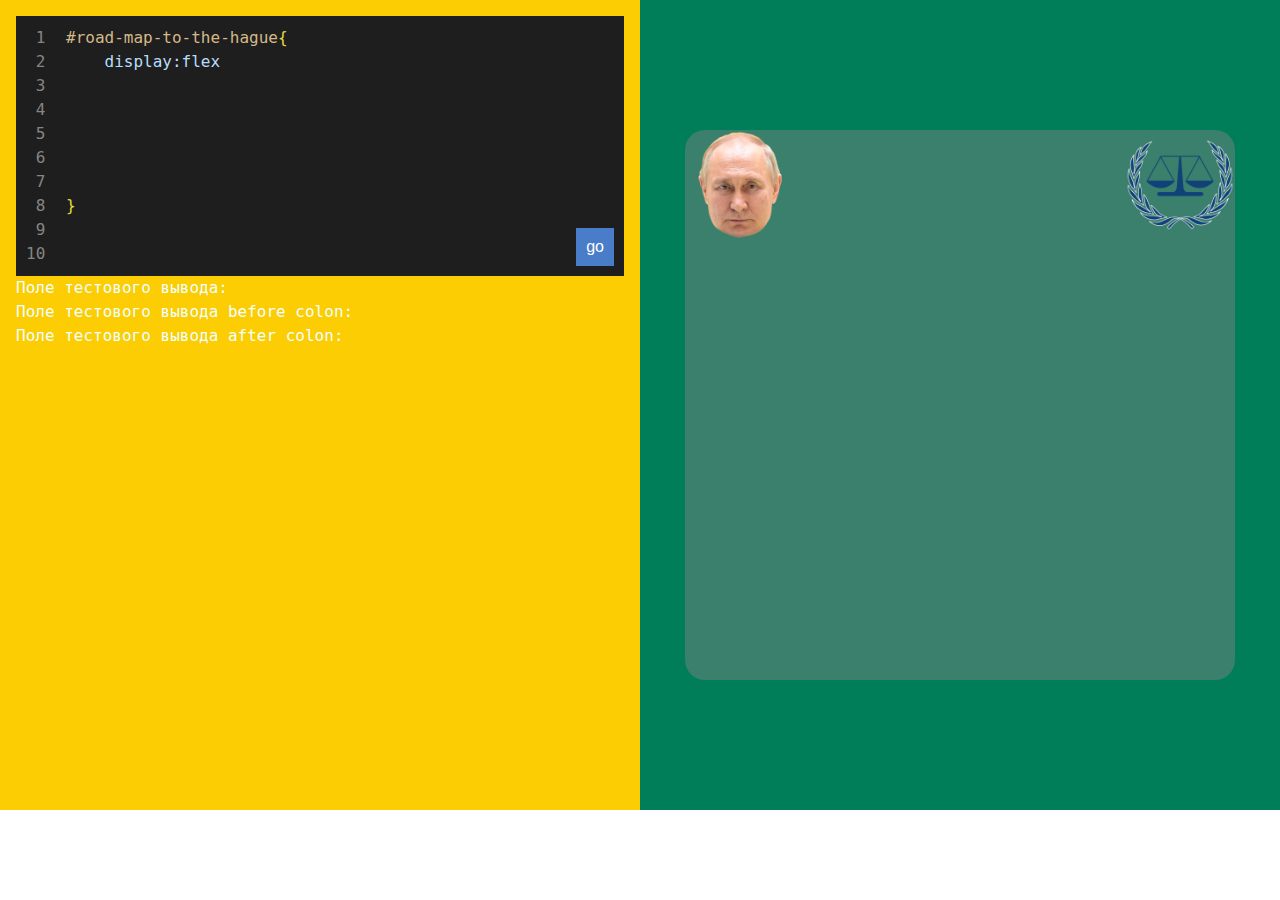
==== index.html @ eaae1a16 "Add files via upload" ====
<!DOCTYPE html>
<html lang="en">

<head>
    <meta charset="UTF-8">
    <meta http-equiv="X-UA-Compatible" content="IE=edge">
    <meta name="viewport" content="width=device-width, initial-scale=1.0">
    <title>Document</title>
    <link rel="stylesheet" href="css/reset.css">
    <link rel="stylesheet" href="css/style.css">
</head>

<body>
    <section id="sidebar">
        <div id="editor">
            <div id="css">
                <div id="line-number">
                    <p>1</p>
                    <p>2</p>
                    <p>3</p>
                    <p>4</p>
                    <p>5</p>
                    <p>6</p>
                    <p>7</p>
                    <p>8</p>
                    <p>9</p>
                    <p>10</p>
                </div>
                <pre id="selector-start"><span class="selector-text">#road-map-to-the-hague</span><span class="parenthesis">&#123;</span>
    <span class="rules-text">display:flex</span></pre>
                <textarea name="" id="code"></textarea>
                <pre id="selector-end"><span class="parenthesis">&#125;</span></pre>
            </div>
            <button id="next">go</button>
        </div>
        <p class="test-area">Поле тестового вывода: <span id="code-output"></span></p>
        <p class="test-area">Поле тестового вывода before colon: <span id="code-output-before"></span></p>
        <p class="test-area">Поле тестового вывода after colon: <span id="code-output-after"></span></p>
    </section>
    <section id="road-map-to-the-hague">

        <div id="board">
            <div class="face">
                <div class="putin"><img src="img/putin.png" alt=""></div>
            </div>
            <div class="court"><img src="img/court.png" alt=""></div>
        </div>

    </section>


<script src="js/main.js"></script>
</body>

</html>
---- css/style.css ----
body {
    display: flex;
    font-family: Monaco, monospace;
    font-size: 16px;
    line-height: 1.5;
    color: azure;
}

#sidebar {
    background-color: #fccd02;
    width: 50%;
    height: 90vh;
    padding: 1em;

}

#road-map-to-the-hague {
    position: relative;
    background-color: #007d59;
    width: 50%;
    height: 90vh;
    padding: 1em;
    display: flex;
    justify-content: center;
    align-items: center;

}

#editor {
    position: relative;
    width: 100%;
}

#css {
    position: relative;
    height: 260px;
    width: 100%;
    padding: 10px 10px 10px 50px;
    background-color: #1e1e1e;
}

#line-number {
    position: absolute;
    left: 0;
    top: 0;
    padding: 10px;
    text-align: right;
}

#line-number p {
    color: #858585;
}

.selector-text {
    color: #d3b988;
}

.parenthesis {
    color: #e3da3d;
}

.rules-text {
    color: #b6ddfa;
}

#code {
    width: 99%;
    height: 120px;
    padding: 4px;
    padding-left: 35px;
    /* background-color: #282828; */
    color: #b6ddfa;
    overflow: hidden;
    resize: none;
}


#next {
    position: absolute;
    bottom: 10px;
    right: 10px;
    padding: 10px;
    background-color: #497cc9;
    color: #fff
}

#board {
    position: absolute;
    width: 550px;
    height: 550px;
    background-color: #3B806C;
    border-radius: 20px;
    display: flex;
    justify-content: end;
}

.court {
    width: 20%;
    height: 20%;
    display: flex;
    justify-content: center;
    align-items: center;
    position: absolute;
    z-index: 5;
}

.face {
    position: absolute;
    width: 100%;
    height: 100%;
    z-index: 5;
    display: flex;
    justify-content: start;
}

.putin {
    width: 20%;
    height: 20%;
    display: flex;
    justify-content: center;
    align-items: center;
}
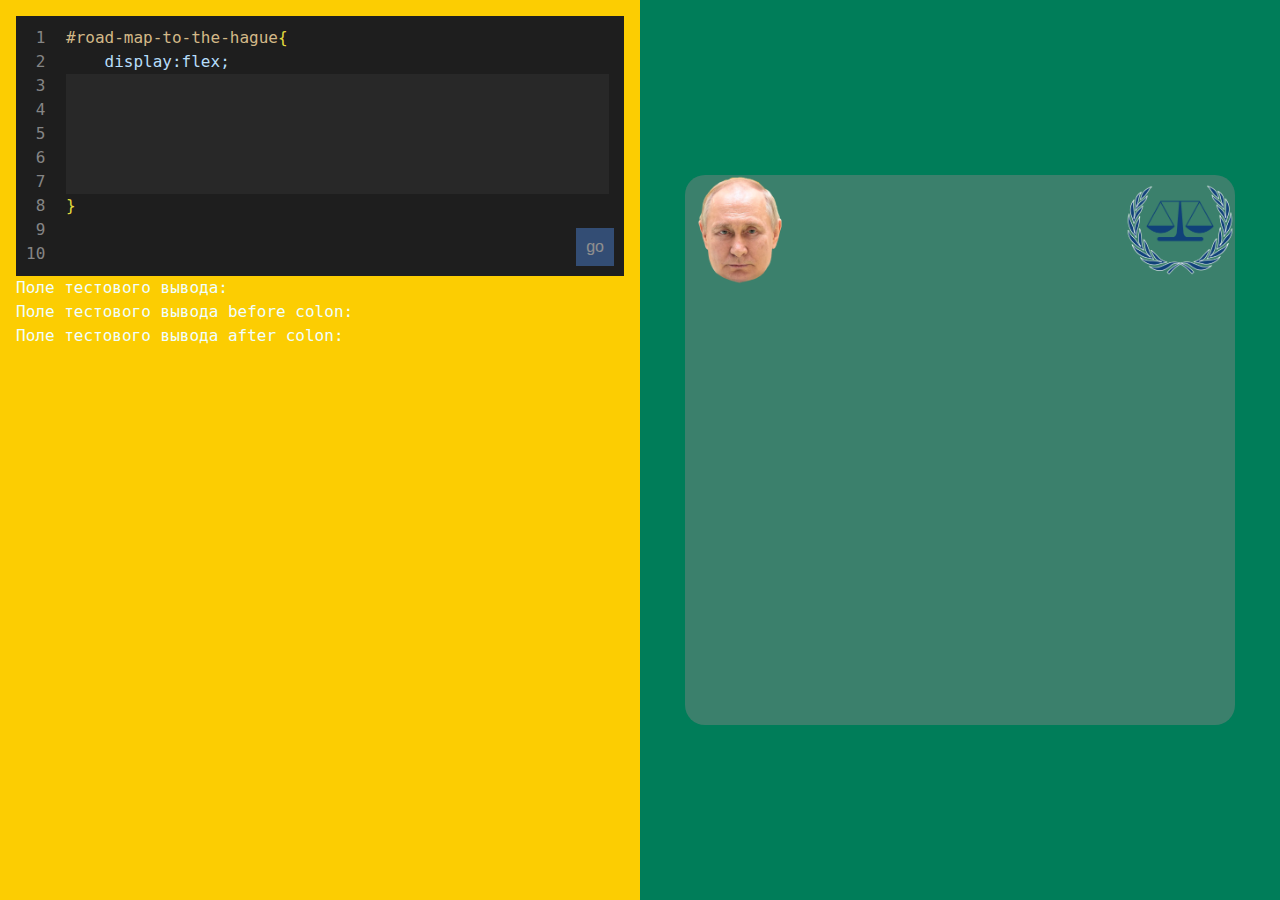
==== commit 3a554598: "Add files via upload" ====
--- a/index.html
+++ b/index.html
@@ -2,54 +2,65 @@
 <html lang="en">
 
 <head>
-    <meta charset="UTF-8">
-    <meta http-equiv="X-UA-Compatible" content="IE=edge">
-    <meta name="viewport" content="width=device-width, initial-scale=1.0">
-    <title>Document</title>
-    <link rel="stylesheet" href="css/reset.css">
-    <link rel="stylesheet" href="css/style.css">
+  <meta charset="UTF-8">
+  <meta http-equiv="X-UA-Compatible" content="IE=edge">
+  <meta name="viewport" content="width=device-width, initial-scale=1.0">
+  <title>Hague way</title>
+  <link rel="apple-touch-icon" sizes="180x180" href="img/favicon/apple-touch-icon.png">
+  <link rel="icon" type="image/png" sizes="32x32" href="img/favicon//favicon-32x32.png">
+  <link rel="icon" type="image/png" sizes="16x16" href="img/favicon//favicon-16x16.png">
+  <link rel="manifest" href="img/favicon//site.webmanifest">
+  <link rel="mask-icon" href="img/favicon//safari-pinned-tab.svg" color="#5bbad5">
+  <meta name="msapplication-TileColor" content="#9f00a7">
+  <meta name="theme-color" content="#ffffff">
+
+  <link rel="stylesheet" href="css/reset.css">
+  <link rel="stylesheet" href="css/style.css">
+
+  <script src="js/main.js" defer></script>
 </head>
 
 <body>
-    <section id="sidebar">
-        <div id="editor">
-            <div id="css">
-                <div id="line-number">
-                    <p>1</p>
-                    <p>2</p>
-                    <p>3</p>
-                    <p>4</p>
-                    <p>5</p>
-                    <p>6</p>
-                    <p>7</p>
-                    <p>8</p>
-                    <p>9</p>
-                    <p>10</p>
-                </div>
-                <pre id="selector-start"><span class="selector-text">#road-map-to-the-hague</span><span class="parenthesis">&#123;</span>
-    <span class="rules-text">display:flex</span></pre>
-                <textarea name="" id="code"></textarea>
-                <pre id="selector-end"><span class="parenthesis">&#125;</span></pre>
-            </div>
-            <button id="next">go</button>
+  <section id="sidebar">
+    <div id="editor">
+      <div id="css">
+        <div id="line-number">
+          <p>1</p>
+          <p>2</p>
+          <p>3</p>
+          <p>4</p>
+          <p>5</p>
+          <p>6</p>
+          <p>7</p>
+          <p>8</p>
+          <p>9</p>
+          <p>10</p>
         </div>
-        <p class="test-area">Поле тестового вывода: <span id="code-output"></span></p>
-        <p class="test-area">Поле тестового вывода before colon: <span id="code-output-before"></span></p>
-        <p class="test-area">Поле тестового вывода after colon: <span id="code-output-after"></span></p>
-    </section>
-    <section id="road-map-to-the-hague">
+        <pre id="selector-start"><span class="selector-text">#road-map-to-the-hague</span><span class="parenthesis">&#123;</span>
+    <span class="rules-text">display:flex;</span></pre>
+        <textarea id="code"></textarea>
+        <pre id="selector-end"><span class="parenthesis">&#125;</span></pre>
+      </div>
 
-        <div id="board">
-            <div class="face">
-                <div class="putin"><img src="img/putin.png" alt=""></div>
-            </div>
-            <div class="court"><img src="img/court.png" alt=""></div>
-        </div>
+      <button id="next">go</button>
+    </div>
 
-    </section>
+    <p class="test-area">Поле тестового вывода: <span id="code-output"></span></p>
+    <p class="test-area">Поле тестового вывода before colon: <span id="code-output-before"></span></p>
+    <p class="test-area">Поле тестового вывода after colon: <span id="code-output-after"></span></p>
+  </section>
+
+  <section id="road-map-to-the-hague">
+    <div id="board">
+      <div class="face">
+        <div class="putin"><img src="img/putin.png" alt=""></div>
+      </div>
+      <div class="court"><img src="img/court.png" alt=""></div>
+    </div>
+
+  </section>
 
 
-<script src="js/main.js"></script>
 </body>
 
 </html>--- a/css/style.css
+++ b/css/style.css
@@ -1,5 +1,6 @@
 body {
     display: flex;
+    height: 100vh;
     font-family: Monaco, monospace;
     font-size: 16px;
     line-height: 1.5;
@@ -9,7 +10,7 @@
 #sidebar {
     background-color: #fccd02;
     width: 50%;
-    height: 90vh;
+    height: 100%;
     padding: 1em;
 
 }
@@ -18,7 +19,7 @@
     position: relative;
     background-color: #007d59;
     width: 50%;
-    height: 90vh;
+    height: 100%;
     padding: 1em;
     display: flex;
     justify-content: center;
@@ -68,7 +69,7 @@
     height: 120px;
     padding: 4px;
     padding-left: 35px;
-    /* background-color: #282828; */
+    background-color: #282828;
     color: #b6ddfa;
     overflow: hidden;
     resize: none;
@@ -82,6 +83,10 @@
     padding: 10px;
     background-color: #497cc9;
     color: #fff
+}
+
+#editor:not(.solved)>#next {
+    opacity: 0.5;
 }
 
 #board {
@@ -119,4 +124,32 @@
     display: flex;
     justify-content: center;
     align-items: center;
+}
+
+.shake {
+    animation: shake 0.82s cubic-bezier(.36, .07, .19, .97) both;
+}
+
+@keyframes shake {
+
+    10%,
+    90% {
+        transform: translate(-1px, 0);
+    }
+
+    20%,
+    80% {
+        transform: translate(2px, 0);
+    }
+
+    30%,
+    50%,
+    70% {
+        transform: translate(-4px, 0);
+    }
+
+    40%,
+    60% {
+        transform: translate(4px, 0);
+    }
 }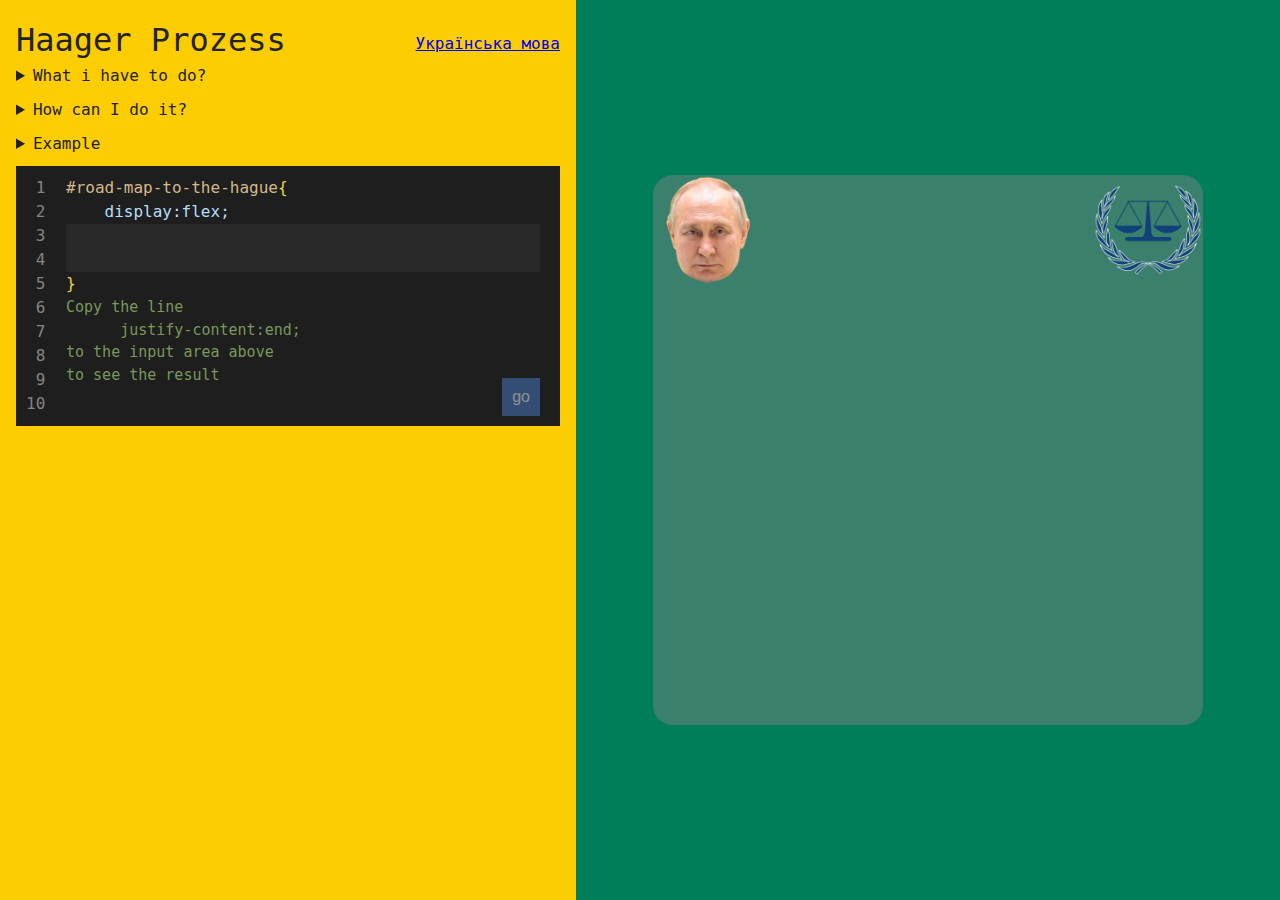
==== commit d81c4338: "Add files via upload" ====
--- a/index.html
+++ b/index.html
@@ -16,12 +16,49 @@
 
   <link rel="stylesheet" href="css/reset.css">
   <link rel="stylesheet" href="css/style.css">
+  <link rel="stylesheet" href="css/media.css">
 
   <script src="js/main.js" defer></script>
 </head>
 
 <body>
   <section id="sidebar">
+    <a href="ukr.html" class="language">Українська мова</a>
+    <div id="information">
+      <h1>Haager Prozess</h1>
+      <div id="pagination" style="display:none">
+        <a href="#" id="prev-page">&lt;</a>
+        <div id="page-links"></div>
+        <a href="#" id="next-page">&gt;</a>
+      </div>
+      <details id="mission-info">
+        <summary>What i have to do?</summary>
+        <p class="history-text">It's time to help the Russian government find the Hague courts. Using 'flexboxes', move
+          Putin and his government to the Hague court.</p>
+        <audio src="audio/mission-info-1.m4a"></audio>
+      </details>
+
+      <details id="task-info">
+        <summary>How can I do it?</summary>
+        <p class="task-text"><span>justify-content</span> is a CSS property used to align elements along the main axis.
+        <ul class="task-rules-list">
+          <li><span>flex-start</span>: Elements are aligned to the start of the main axis.</li>
+          <li><span>flex-end</span>: Elements are aligned to the end of the main axis.</li>
+          <li><span>center</span>: Elements are aligned at the center of the main axis.</li>
+          <li><span>space-between</span>: Elements are evenly distributed, with the first element at the start and the
+            last element at the end.</li>
+          <li><span>space-around</span>: Elements are evenly distributed, with equal space around each element.</p>
+          </li>
+        </ul>
+      </details>
+
+      <details id="example-info">
+        <summary>Example</summary>
+        <p class="example-text"><span>justify-content: center;</span> will send Putin to the middle of the road to the
+          Hague court</p>
+      </details>
+
+    </div>
     <div id="editor">
       <div id="css">
         <div id="line-number">
@@ -40,14 +77,20 @@
     <span class="rules-text">display:flex;</span></pre>
         <textarea id="code"></textarea>
         <pre id="selector-end"><span class="parenthesis">&#125;</span></pre>
+        <pre id="comment">Copy the line
+      justify-content:end;
+to the input area above
+to see the result</pre>
       </div>
 
       <button id="next">go</button>
     </div>
 
-    <p class="test-area">Поле тестового вывода: <span id="code-output"></span></p>
+    <!-- <p class="test-area">Поле тестового вывода: <span id="code-output"></span></p> -->
+    <!-- 
     <p class="test-area">Поле тестового вывода before colon: <span id="code-output-before"></span></p>
-    <p class="test-area">Поле тестового вывода after colon: <span id="code-output-after"></span></p>
+    <p class="test-area">Поле тестового вывода after colon: <span id="code-output-after"></span></p> -->
+    <audio id="audio-welcome-to-haager" src="audio/WelcomeToHaager.m4a"></audio>
   </section>
 
   <section id="road-map-to-the-hague">
--- a/css/style.css
+++ b/css/style.css
@@ -4,22 +4,21 @@
     font-family: Monaco, monospace;
     font-size: 16px;
     line-height: 1.5;
-    color: azure;
+    /* color: azure; */
 }
 
 #sidebar {
+    position: relative;
     background-color: #fccd02;
-    width: 50%;
-    height: 100%;
+    min-width: 45%;
     padding: 1em;
-
 }
 
 #road-map-to-the-hague {
     position: relative;
     background-color: #007d59;
-    width: 50%;
-    height: 100%;
+    min-width: 55%;
+    min-height: 500px;
     padding: 1em;
     display: flex;
     justify-content: center;
@@ -27,6 +26,31 @@
 
 }
 
+#information h1{
+    font-size: 32px;
+}
+
+.language{
+    position: absolute;
+    right: 1em;
+    top: 2em;
+}
+
+details{
+    margin-bottom: 10px;
+}
+
+.task-text span,
+.task-rules-list li span,
+.example-text span {
+    color: #fff;
+    background-color: #007d59;
+}
+
+.task-rules-list{
+    font-size: 14px;
+}
+
 #editor {
     position: relative;
     width: 100%;
@@ -36,7 +60,7 @@
     position: relative;
     height: 260px;
     width: 100%;
-    padding: 10px 10px 10px 50px;
+    padding: 10px 20px 10px 50px;
     background-color: #1e1e1e;
 }
 
@@ -65,21 +89,27 @@
 }
 
 #code {
-    width: 99%;
-    height: 120px;
+    width: 100%;
+    height: 48px;
     padding: 4px;
     padding-left: 35px;
     background-color: #282828;
     color: #b6ddfa;
     overflow: hidden;
     resize: none;
+    cursor:text;
+}
+
+#comment{
+    font-size: 15px;
+    color: #7b975a;
 }
 
 
 #next {
     position: absolute;
     bottom: 10px;
-    right: 10px;
+    right: 20px;
     padding: 10px;
     background-color: #497cc9;
     color: #fff
@@ -91,8 +121,10 @@
 
 #board {
     position: absolute;
-    width: 550px;
-    height: 550px;
+    max-width: 550px;
+    width: 90%;
+    max-height: 550px;
+    height: 90%;
     background-color: #3B806C;
     border-radius: 20px;
     display: flex;
@@ -152,4 +184,38 @@
     60% {
         transform: translate(4px, 0);
     }
-}+}
+
+
+#pagination {
+    display: flex;
+    align-items: center;
+  }
+
+  #pagination a {
+    display: inline-block;
+    width: 30px;
+    height: 30px;
+    padding: 3px;
+    text-align: center;
+    margin: 0 2px;
+    color: #b6ddfa;
+    background-color: #282828;
+    border-radius: 50%;
+    text-decoration: none;
+  }
+
+  #prev-page,
+  #next-page{
+    display: flex!important;
+    justify-content: center;
+    align-items: center;
+    width: 23px !important;
+    height: 23px !important;
+  }
+  
+  
+  #pagination a.active {
+    background-color: #3B806C;
+    color: #d3b988;
+  }--- a/css/media.css
+++ b/css/media.css
@@ -0,0 +1,61 @@
+@media(max-width:1100px) {
+  #board {
+    max-width: 500px;
+    max-height: 500px;
+  }
+
+}
+
+@media(max-width:990px) {
+  body {
+    flex-direction: column;
+  }
+
+  #board {
+    max-width: 450px;
+    max-height: 450px;
+  }
+
+}
+
+@media(max-width:500px) {
+
+  .language {
+    position: relative;
+    right: auto;
+    top: auto;
+    text-align: right;
+    display: block;
+  }
+
+  #road-map-to-the-hague {
+    min-height: 400px;
+  }
+
+  #board {
+    max-width: 350px;
+    max-height: 350px;
+  }
+
+}
+
+@media(max-width:400px) {
+  body {
+    font-size: 15px;
+  }
+
+  #comment {
+    font-size: 13px;
+
+  }
+
+  #road-map-to-the-hague {
+    min-height: 350px;
+  }
+
+  #board {
+    max-width: 300px;
+    max-height: 300px;
+  }
+
+}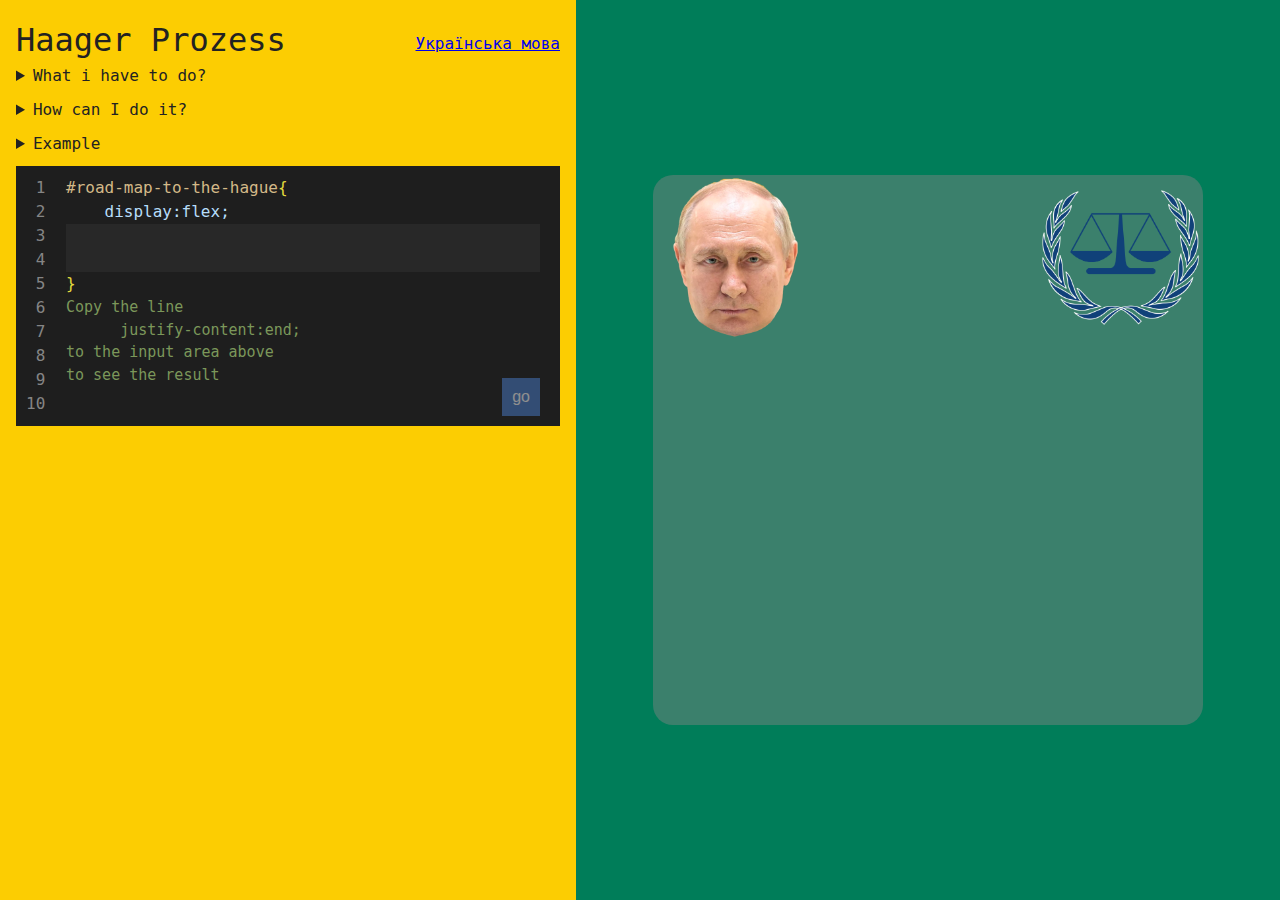
==== commit 8713f3e1: "Add files via upload" ====
--- a/index.html
+++ b/index.html
@@ -98,7 +98,7 @@
       <div class="face">
         <div class="putin"><img src="img/putin.png" alt=""></div>
       </div>
-      <div class="court"><img src="img/court.png" alt=""></div>
+      <div class="court"><img src="img/court.png" style="border-radius: 20px" alt=""></div>
     </div>
 
   </section>
--- a/css/style.css
+++ b/css/style.css
@@ -37,6 +37,10 @@
 }
 
 details{
+    margin-bottom: 10px;
+}
+
+.task-text{
     margin-bottom: 10px;
 }
 
@@ -132,13 +136,13 @@
 }
 
 .court {
-    width: 20%;
-    height: 20%;
-    display: flex;
-    justify-content: center;
-    align-items: center;
-    position: absolute;
-    z-index: 5;
+    width: 30%;
+    height: 30%;
+    display: flex;
+    justify-content: center;
+    align-items: center;
+    position: absolute;
+    z-index: 4;
 }
 
 .face {
@@ -151,8 +155,8 @@
 }
 
 .putin {
-    width: 20%;
-    height: 20%;
+    width: 30%;
+    height: 30%;
     display: flex;
     justify-content: center;
     align-items: center;
